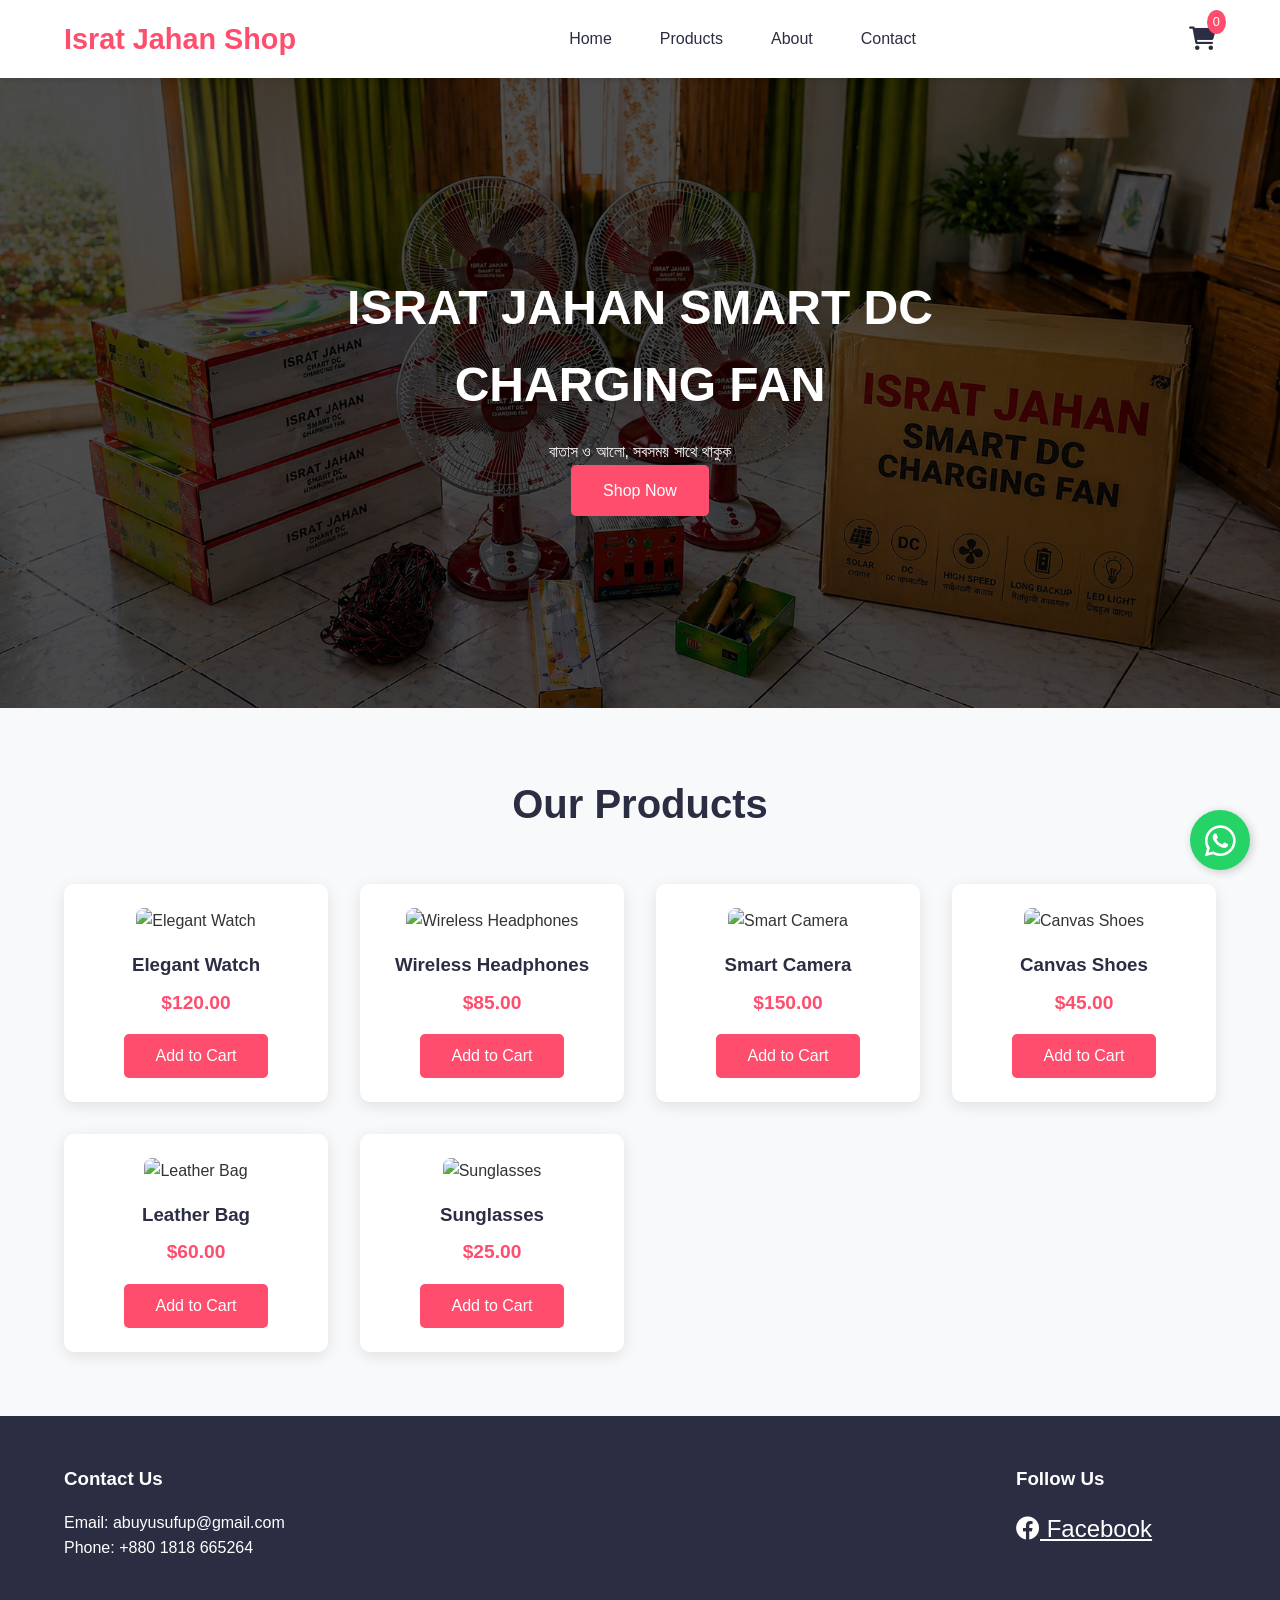
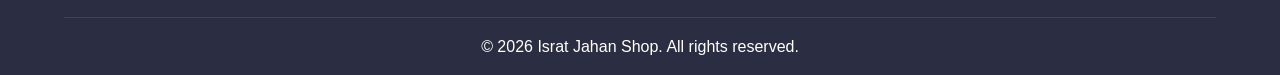
==== index.html @ 793a2854 "Add files via upload" ====
<!DOCTYPE html>
<html lang="en">
<head>
    <meta charset="UTF-8">
    <meta name="viewport" content="width=device-width, initial-scale=1.0">
    <title>Israt Jahan Shop - Premium Products</title>
    <link rel="stylesheet" href="style.css">
    <link rel="stylesheet" href="https://cdnjs.cloudflare.com/ajax/libs/font-awesome/6.0.0/css/all.min.css">
</head>
<body>
    <header>
        <nav>
            <div class="logo">
                <h1>Israt Jahan Shop</h1>
            </div>
            <ul class="nav-links" id="nav-links">
                <li><a href="index.html">Home</a></li>
                <li><a href="#products">Products</a></li>
                <li><a href="about.html">About</a></li>
                <li><a href="#contact">Contact</a></li>
            </ul>
            <div class="nav-extra">
                <div class="cart-icon" id="cart-icon">
                    <i class="fas fa-shopping-cart"></i>
                    <span id="cart-count">0</span>
                </div>
                <div class="menu-toggle" id="menu-toggle">
                    <i class="fas fa-bars"></i>
                </div>
            </div>
        </nav>
    </header>

    <main>
        <section class="hero">
            <div class="hero-content">
                <h2>ISRAT JAHAN SMART DC CHARGING FAN</h2>
                <p>বাতাস ও আলো, সবসময় সাথে থাকুক</p>
                <a href="#products" class="btn">Shop Now</a>
            </div>
        </section>

        <section id="products" class="products-section">
            <h2>Our Products</h2>
            <div class="product-grid" id="product-grid">
                <!-- Products will be dynamically loaded here -->
            </div>
        </section>
    </main>

    <div id="cart-modal" class="modal">
        <div class="modal-content">
            <span class="close-button">&times;</span>
            <h2>Your Shopping Cart</h2>
            <div id="cart-items">
                <!-- Cart items will be listed here -->
            </div>
            <div class="cart-total">
                Total: $<span id="cart-total-price">0.00</span>
            </div>
            
            <form id="checkout-form" class="checkout-form">
                <h3>Customer Details</h3>
                <div class="form-group">
                    <input type="text" id="cust-name" placeholder="Full Name" required>
                </div>
                <div class="form-group">
                    <input type="text" id="cust-phone" placeholder="Phone Number" required>
                </div>
                <div class="form-group">
                    <textarea id="cust-address" placeholder="Delivery Address" required></textarea>
                </div>
                <button type="submit" id="checkout-btn" class="btn">Place Order</button>
            </form>
        </div>
    </div>

    <div id="product-modal" class="modal">
        <div class="modal-content product-detail-content">
            <span class="close-product-modal close-button">&times;</span>
            <div id="product-detail-body">
                <!-- Product details will be loaded here -->
            </div>
        </div>
    </div>

    <footer id="contact">
        <div class="footer-content">
            <div class="footer-section">
                <h3>Contact Us</h3>
                <p>Email: abuyusufup@gmail.com</p>
                <p>Phone: +880 1818 665264</p>
            </div>
            <div class="footer-section">
                <h3>Follow Us</h3>
                <div class="social-links">
                    <a href="https://www.facebook.com/abuyusufshapon" target="_blank"><i class="fab fa-facebook"></i> Facebook</a>
                </div>
            </div>
        </div>
        <div class="footer-bottom">
            <p>&copy; 2026 Israt Jahan Shop. All rights reserved.</p>
        </div>
    </footer>

    <a href="https://wa.me/8801818665264" class="whatsapp-bubble" target="_blank">
        <i class="fab fa-whatsapp"></i>
    </a>

    <script src="script.js"></script>
</body>
</html>
---- style.css ----
:root {
    --primary-color: #ff4d6d;
    --secondary-color: #2b2d42;
    --accent-color: #8d99ae;
    --background-color: #f8f9fa;
    --text-color: #333;
    --white: #ffffff;
}

* {
    margin: 0;
    padding: 0;
    box-sizing: border-box;
    font-family: 'Segoe UI', Tahoma, Geneva, Verdana, sans-serif;
}

body {
    background-color: var(--background-color);
    color: var(--text-color);
    line-height: 1.6;
}

header {
    background-color: var(--white);
    padding: 1rem 5%;
    box-shadow: 0 2px 5px rgba(0,0,0,0.1);
    position: sticky;
    top: 0;
    z-index: 1000;
}

nav {
    display: flex;
    justify-content: space-between;
    align-items: center;
}

.logo h1 {
    color: var(--primary-color);
    font-size: 1.8rem;
    font-weight: bold;
}

.nav-links {
    display: flex;
    list-style: none;
}

.nav-links li {
    margin: 0 1.5rem;
}

.nav-links a {
    text-decoration: none;
    color: var(--secondary-color);
    font-weight: 500;
    transition: color 0.3s;
}

.nav-links a:hover, .nav-links a.active {
    color: var(--primary-color);
}

.cart-icon {
    position: relative;
    cursor: pointer;
    font-size: 1.5rem;
    color: var(--secondary-color);
}

#cart-count {
    position: absolute;
    top: -10px;
    right: -10px;
    background-color: var(--primary-color);
    color: var(--white);
    font-size: 0.8rem;
    padding: 2px 6px;
    border-radius: 50%;
}

.hero {
    height: 70vh;
    background: linear-gradient(rgba(0, 0, 0, 0.7), rgba(0, 0, 0, 0.7)), url('hero.jpg');
    background-size: cover;
    background-position: center;
    display: flex;
    align-items: center;
    justify-content: center;
    text-align: center;
    color: var(--white);
}

.hero-content {
    max-width: 800px;
    padding: 0 20px;
}

.hero-content h2 {
    font-size: 3rem;
    margin-bottom: 1rem;
}

.btn {
    display: inline-block;
    padding: 0.8rem 2rem;
    background-color: var(--primary-color);
    color: var(--white);
    text-decoration: none;
    border-radius: 5px;
    border: none;
    cursor: pointer;
    transition: background-color 0.3s;
    font-size: 1rem;
}

.btn:hover {
    background-color: #ff758f;
}

.products-section {
    padding: 4rem 5%;
    text-align: center;
}

.products-section h2 {
    margin-bottom: 3rem;
    font-size: 2.5rem;
    color: var(--secondary-color);
}

.about-section, .about-page {
    padding: 6rem 5%;
    background-color: var(--white);
    text-align: center;
    min-height: 60vh;
    display: flex;
    align-items: center;
    justify-content: center;
}

.about-content {
    max-width: 800px;
    margin: 0 auto;
}

.about-content h2 {
    font-size: 2.5rem;
    color: var(--secondary-color);
    margin-bottom: 2rem;
    position: relative;
    display: inline-block;
}

.about-content h2::after {
    content: '';
    position: absolute;
    bottom: -10px;
    left: 50%;
    transform: translateX(-50%);
    width: 60px;
    height: 3px;
    background-color: var(--primary-color);
}

.about-text {
    font-size: 1.1rem;
    color: #555;
    line-height: 1.8;
}

.about-text p {
    margin-bottom: 1.5rem;
}

.product-grid {
    display: grid;
    grid-template-columns: repeat(auto-fit, minmax(250px, 1fr));
    gap: 2rem;
}

.product-card {
    background-color: var(--white);
    padding: 1.5rem;
    border-radius: 10px;
    box-shadow: 0 4px 15px rgba(0,0,0,0.1);
    transition: transform 0.3s;
}

.product-card:hover {
    transform: translateY(-5px);
}

.product-card img {
    width: 100%;
    height: 200px;
    object-fit: cover;
    border-radius: 8px;
    margin-bottom: 1rem;
}

.product-card h3 {
    margin-bottom: 0.5rem;
    color: var(--secondary-color);
}

.product-card .price {
    font-size: 1.2rem;
    color: var(--primary-color);
    font-weight: bold;
    margin-bottom: 1rem;
}

/* Modal Styling */
.modal {
    display: none;
    position: fixed;
    z-index: 2000;
    left: 0;
    top: 0;
    width: 100%;
    height: 100%;
    background-color: rgba(0,0,0,0.5);
}

.modal-content {
    background-color: var(--white);
    margin: 2% auto;
    padding: 2rem;
    width: 90%;
    max-width: 500px;
    border-radius: 10px;
    position: relative;
    max-height: 90vh;
    overflow-y: auto;
}

.close-button {
    position: absolute;
    right: 20px;
    top: 10px;
    font-size: 2rem;
    cursor: pointer;
}

#cart-items {
    margin: 2rem 0;
}

.cart-item {
    display: flex;
    justify-content: space-between;
    align-items: center;
    margin-bottom: 1rem;
    border-bottom: 1px solid #eee;
    padding-bottom: 0.5rem;
}

.remove-btn {
    padding: 0.2rem 0.5rem;
    background-color: #666;
    color: var(--white);
    border: none;
    border-radius: 3px;
    cursor: pointer;
    font-size: 0.8rem;
    transition: background-color 0.3s;
}

.remove-btn:hover {
    background-color: #444;
}

.cart-total {
    font-size: 1.5rem;
    font-weight: bold;
    text-align: right;
    margin-bottom: 1.5rem;
}

.checkout-form {
    border-top: 1px solid #eee;
    padding-top: 1.5rem;
}

.checkout-form h3 {
    margin-bottom: 1rem;
    color: var(--secondary-color);
}

.form-group {
    margin-bottom: 1rem;
}

.form-group input, .form-group textarea {
    width: 100%;
    padding: 0.8rem;
    border: 1px solid #ddd;
    border-radius: 5px;
    font-size: 1rem;
}

.form-group textarea {
    height: 80px;
    resize: vertical;
}

#checkout-btn {
    width: 100%;
}

footer {
    background-color: var(--secondary-color);
    color: var(--white);
    padding: 3rem 5% 1rem;
}

.footer-content {
    display: flex;
    justify-content: space-between;
    flex-wrap: wrap;
    margin-bottom: 2rem;
}

.footer-section {
    margin-bottom: 1.5rem;
    min-width: 200px;
}

.footer-section h3 {
    margin-bottom: 1rem;
}

.social-links a {
    color: var(--white);
    font-size: 1.5rem;
    margin-right: 1rem;
    transition: color 0.3s;
}

.social-links a:hover {
    color: var(--primary-color);
}

.footer-bottom {
    text-align: center;
    border-top: 1px solid rgba(255,255,255,0.1);
    padding-top: 1rem;
}

.nav-extra {
    display: flex;
    align-items: center;
    gap: 1.5rem;
}

.menu-toggle {
    display: none;
    font-size: 1.5rem;
    cursor: pointer;
    color: var(--secondary-color);
}

@media (max-width: 768px) {
    .menu-toggle {
        display: block;
    }

    .nav-links {
        position: fixed;
        top: 70px; /* Header height */
        right: -100%;
        width: 70%;
        height: calc(100vh - 70px);
        background-color: var(--white);
        flex-direction: column;
        align-items: center;
        padding-top: 2rem;
        box-shadow: -5px 0 10px rgba(0,0,0,0.1);
        transition: right 0.3s ease-in-out;
        z-index: 999;
    }

    .nav-links.active {
        right: 0;
    }

    .nav-links li {
        margin: 1.5rem 0;
    }

    .hero-content h2 {
        font-size: 2rem;
    }
}

.product-detail-content {
    max-width: 800px;
    width: 95%;
}

.product-detail-grid {
    display: grid;
    grid-template-columns: 1fr 1fr;
    gap: 2rem;
    align-items: start;
}

.product-detail-image img {
    width: 100%;
    border-radius: 10px;
    box-shadow: 0 5px 15px rgba(0,0,0,0.1);
}

.product-detail-info h2 {
    font-size: 2rem;
    color: var(--secondary-color);
    margin-bottom: 1rem;
}

.product-detail-info .price {
    font-size: 1.5rem;
    color: var(--primary-color);
    font-weight: bold;
    margin-bottom: 1.5rem;
}

.product-detail-info .description {
    margin-bottom: 2rem;
    color: #666;
    line-height: 1.6;
}

.product-detail-actions {
    display: flex;
    gap: 1rem;
}

@media (max-width: 600px) {
    .product-detail-grid {
        grid-template-columns: 1fr;
    }
}

.whatsapp-bubble {
    position: fixed;
    bottom: 30px;
    right: 30px;
    background-color: #25d366;
    color: white;
    width: 60px;
    height: 60px;
    border-radius: 50%;
    display: flex;
    align-items: center;
    justify-content: center;
    font-size: 35px;
    box-shadow: 2px 2px 10px rgba(0,0,0,0.2);
    z-index: 3000;
    transition: transform 0.3s, background-color 0.3s;
    text-decoration: none;
}

.whatsapp-bubble:hover {
    transform: scale(1.1);
    background-color: #128c7e;
    color: white;
}
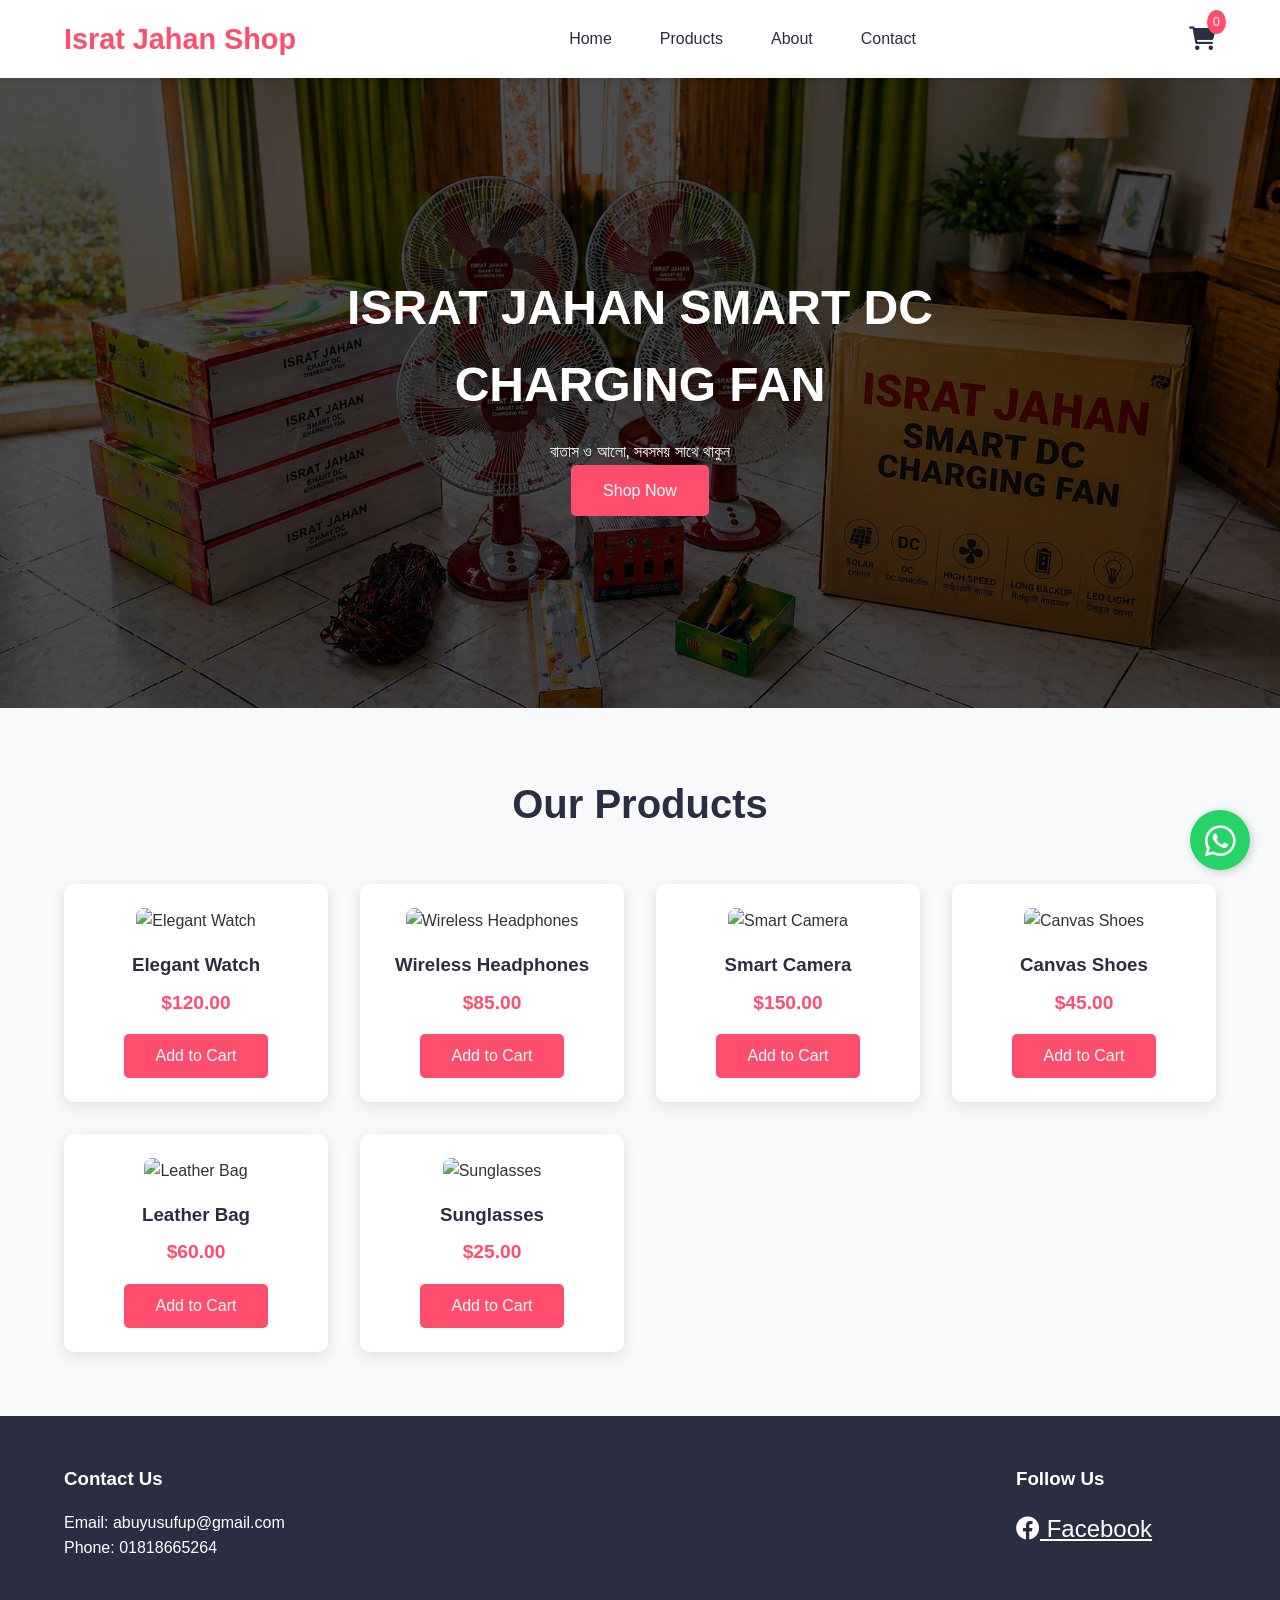
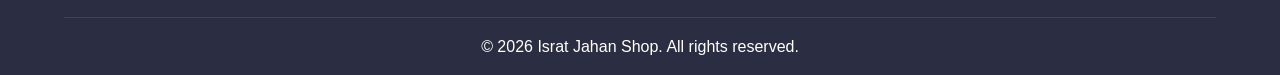
==== commit fdc8e578: "Add files via upload" ====
--- a/index.html
+++ b/index.html
@@ -67,9 +67,13 @@
                 <div class="form-group">
                     <input type="text" id="cust-phone" placeholder="Phone Number" required>
                 </div>
-                <div class="form-group">
+                <div class="form-group location-group">
                     <textarea id="cust-address" placeholder="Delivery Address" required></textarea>
+                    <button type="button" id="locate-me-btn" class="locate-btn" title="Auto-locate my position">
+                        <i class="fas fa-map-marker-alt"></i> Locate Me
+                    </button>
                 </div>
+                <p id="location-status" class="location-status"></p>
                 <button type="submit" id="checkout-btn" class="btn">Place Order</button>
             </form>
         </div>
--- a/style.css
+++ b/style.css
@@ -171,6 +171,69 @@
 
 .about-text p {
     margin-bottom: 1.5rem;
+}
+
+/* About Page Table Styling */
+.about-features-table {
+    width: 100%;
+    max-width: 600px;
+    margin: 2rem auto;
+    border-collapse: collapse;
+    background: #fff;
+    box-shadow: 0 4px 15px rgba(0,0,0,0.05);
+    border-radius: 10px;
+    overflow: hidden;
+}
+
+.about-features-table tr {
+    border-bottom: 1px solid #eee;
+}
+
+.about-features-table tr:last-child {
+    border-bottom: none;
+}
+
+.about-features-table td {
+    padding: 1.2rem;
+    text-align: left;
+}
+
+.about-features-table td:first-child {
+    font-weight: bold;
+    color: var(--primary-color);
+    width: 40%;
+    background-color: #fff9fa;
+}
+
+.about-highlight {
+    font-size: 1.3rem;
+    color: var(--secondary-color);
+    font-weight: bold;
+    margin-bottom: 1.5rem;
+    display: block;
+}
+
+.package-list {
+    list-style: none;
+    padding: 0;
+    display: inline-block;
+    text-align: left;
+    margin: 1rem 0;
+}
+
+.package-list li {
+    margin-bottom: 0.5rem;
+}
+
+.offer-price {
+    font-size: 1.5rem;
+    color: var(--primary-color);
+    font-weight: bold;
+    margin-top: 2rem;
+    padding: 1rem;
+    border: 2px dashed var(--primary-color);
+    display: inline-block;
+    border-radius: 5px;
 }
 
 .product-grid {
@@ -303,6 +366,48 @@
 .form-group textarea {
     height: 80px;
     resize: vertical;
+}
+
+.location-group {
+    position: relative;
+    display: flex;
+    flex-direction: column;
+    gap: 0.5rem;
+}
+
+.locate-btn {
+    background-color: var(--secondary-color);
+    color: white;
+    border: none;
+    padding: 8px 15px;
+    border-radius: 5px;
+    cursor: pointer;
+    font-size: 0.9rem;
+    display: flex;
+    align-items: center;
+    justify-content: center;
+    gap: 8px;
+    transition: background-color 0.3s;
+    align-self: flex-end;
+}
+
+.locate-btn:hover {
+    background-color: var(--primary-color);
+}
+
+.location-status {
+    font-size: 0.85rem;
+    margin-bottom: 1rem;
+    color: #666;
+    text-align: left;
+}
+
+.location-status.error {
+    color: #ff4d4d;
+}
+
+.location-status.success {
+    color: #2ecc71;
 }
 
 #checkout-btn {
@@ -461,8 +566,119 @@
     text-decoration: none;
 }
 
-.whatsapp-bubble:hover {
-    transform: scale(1.1);
-    background-color: #128c7e;
+/* Admin Styles */
+.admin-body {
+    background-color: #f0f2f5;
+}
+
+.admin-main {
+    padding: 2rem 5%;
+}
+
+.admin-container {
+    background-color: var(--white);
+    padding: 2rem;
+    border-radius: 10px;
+    box-shadow: 0 2px 10px rgba(0,0,0,0.05);
+}
+
+.admin-header {
+    display: flex;
+    justify-content: space-between;
+    align-items: center;
+    margin-bottom: 2rem;
+}
+
+.admin-table {
+    width: 100%;
+    border-collapse: collapse;
+    margin-top: 1rem;
+}
+
+.admin-table th, .admin-table td {
+    padding: 1rem;
+    text-align: left;
+    border-bottom: 1px solid #eee;
+}
+
+.admin-table th {
+    background-color: #f8f9fa;
+    color: var(--secondary-color);
+    font-weight: 600;
+}
+
+.admin-table img {
+    width: 50px;
+    height: 50px;
+    object-fit: cover;
+    border-radius: 5px;
+}
+
+.admin-actions {
+    display: flex;
+    gap: 0.5rem;
+}
+
+.edit-btn {
+    background-color: #3498db;
     color: white;
-}
+    border: none;
+    padding: 5px 10px;
+    border-radius: 3px;
+    cursor: pointer;
+}
+
+.delete-btn {
+    background-color: #e74c3c;
+    color: white;
+    border: none;
+    padding: 5px 10px;
+    border-radius: 3px;
+    cursor: pointer;
+}
+
+.admin-form .form-group {
+    margin-bottom: 1.5rem;
+}
+
+.admin-form label {
+    display: block;
+    margin-bottom: 0.5rem;
+    font-weight: 500;
+}
+
+.admin-form input, .admin-form textarea {
+    width: 100%;
+    padding: 0.8rem;
+    border: 1px solid #ddd;
+    border-radius: 5px;
+}
+
+.upload-container {
+    display: flex;
+    gap: 0.5rem;
+}
+
+.upload-btn {
+    background-color: var(--secondary-color);
+    color: white;
+    padding: 0.8rem 1.5rem;
+    border-radius: 5px;
+    cursor: pointer;
+    display: flex;
+    align-items: center;
+    gap: 0.5rem;
+    white-space: nowrap;
+    transition: background-color 0.3s;
+}
+
+.upload-btn:hover {
+    background-color: var(--primary-color);
+}
+
+@media (max-width: 600px) {
+    .admin-table th:nth-child(3), 
+    .admin-table td:nth-child(3) {
+        display: none;
+    }
+}
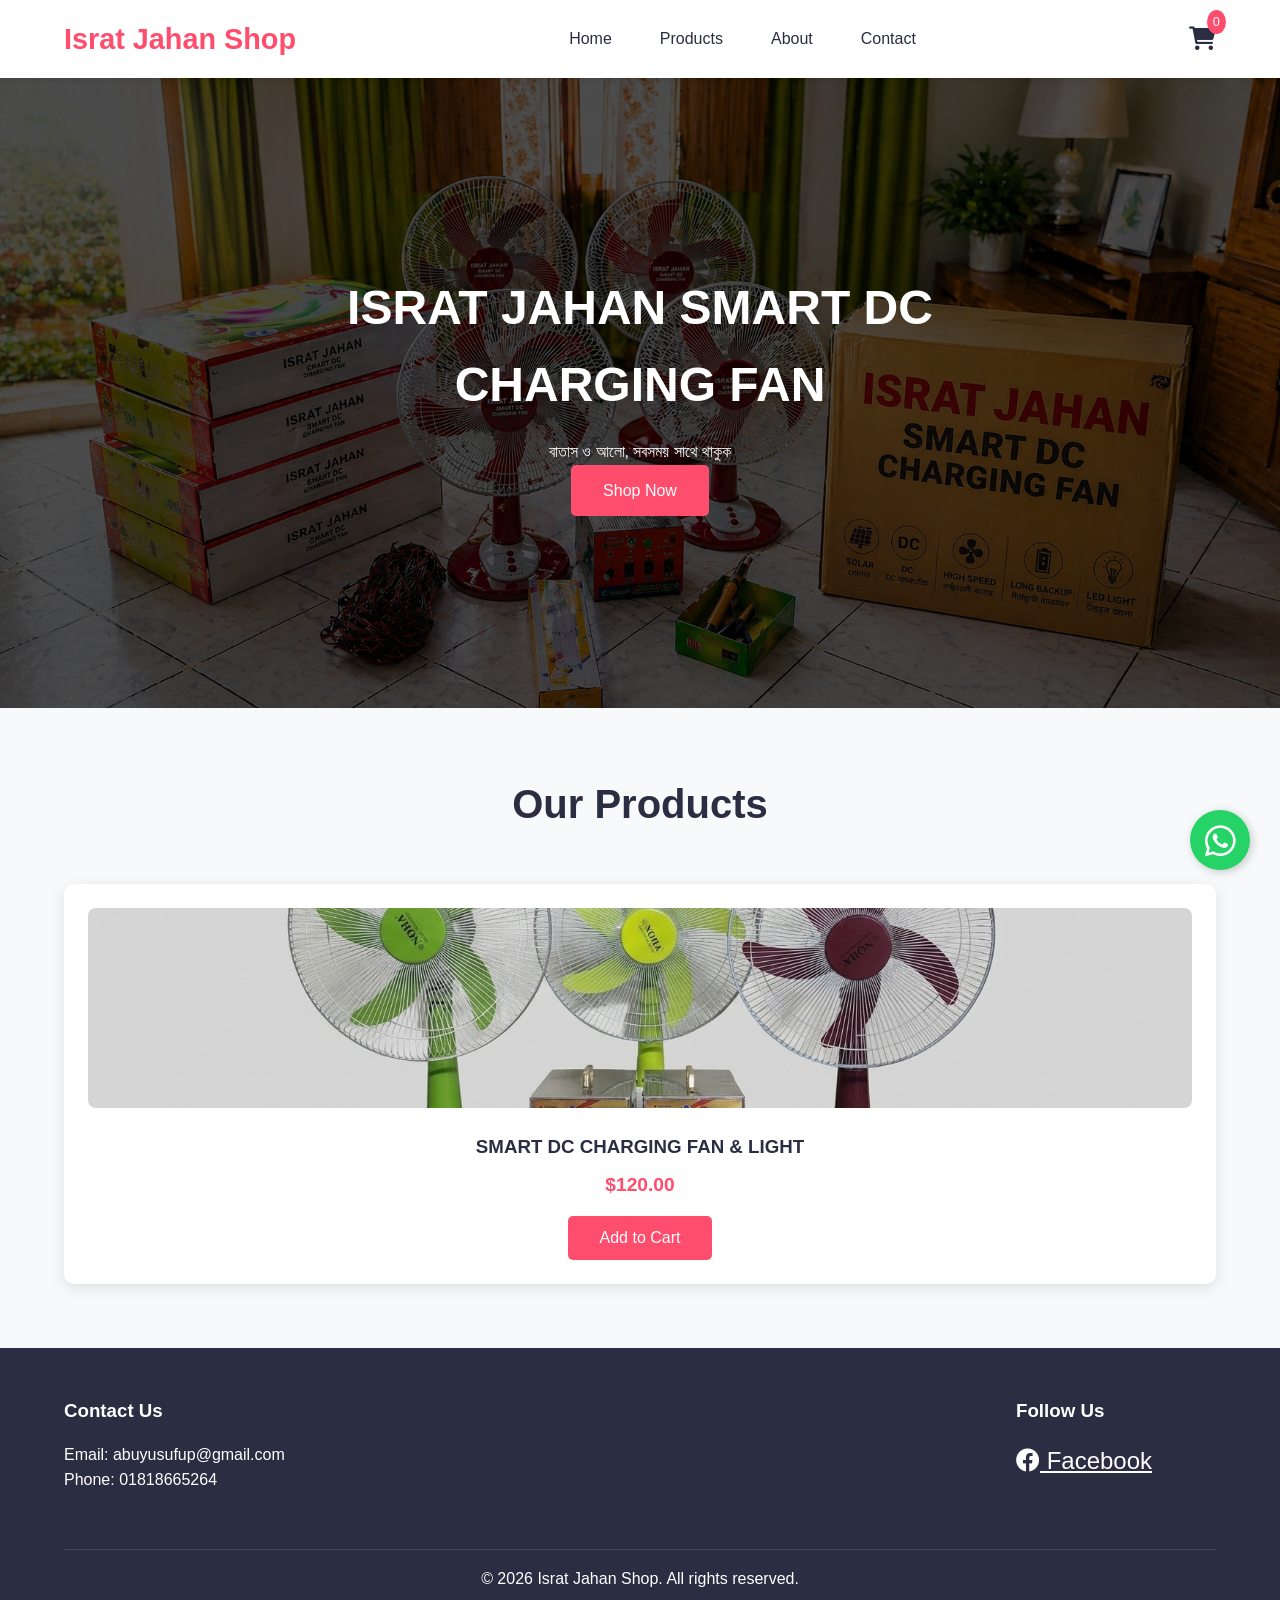
==== commit d5e80796: "Add files via upload" ====
--- a/index.html
+++ b/index.html
@@ -111,6 +111,7 @@
         <i class="fab fa-whatsapp"></i>
     </a>
 
+    <script src="data.js"></script>
     <script src="script.js"></script>
 </body>
 </html>
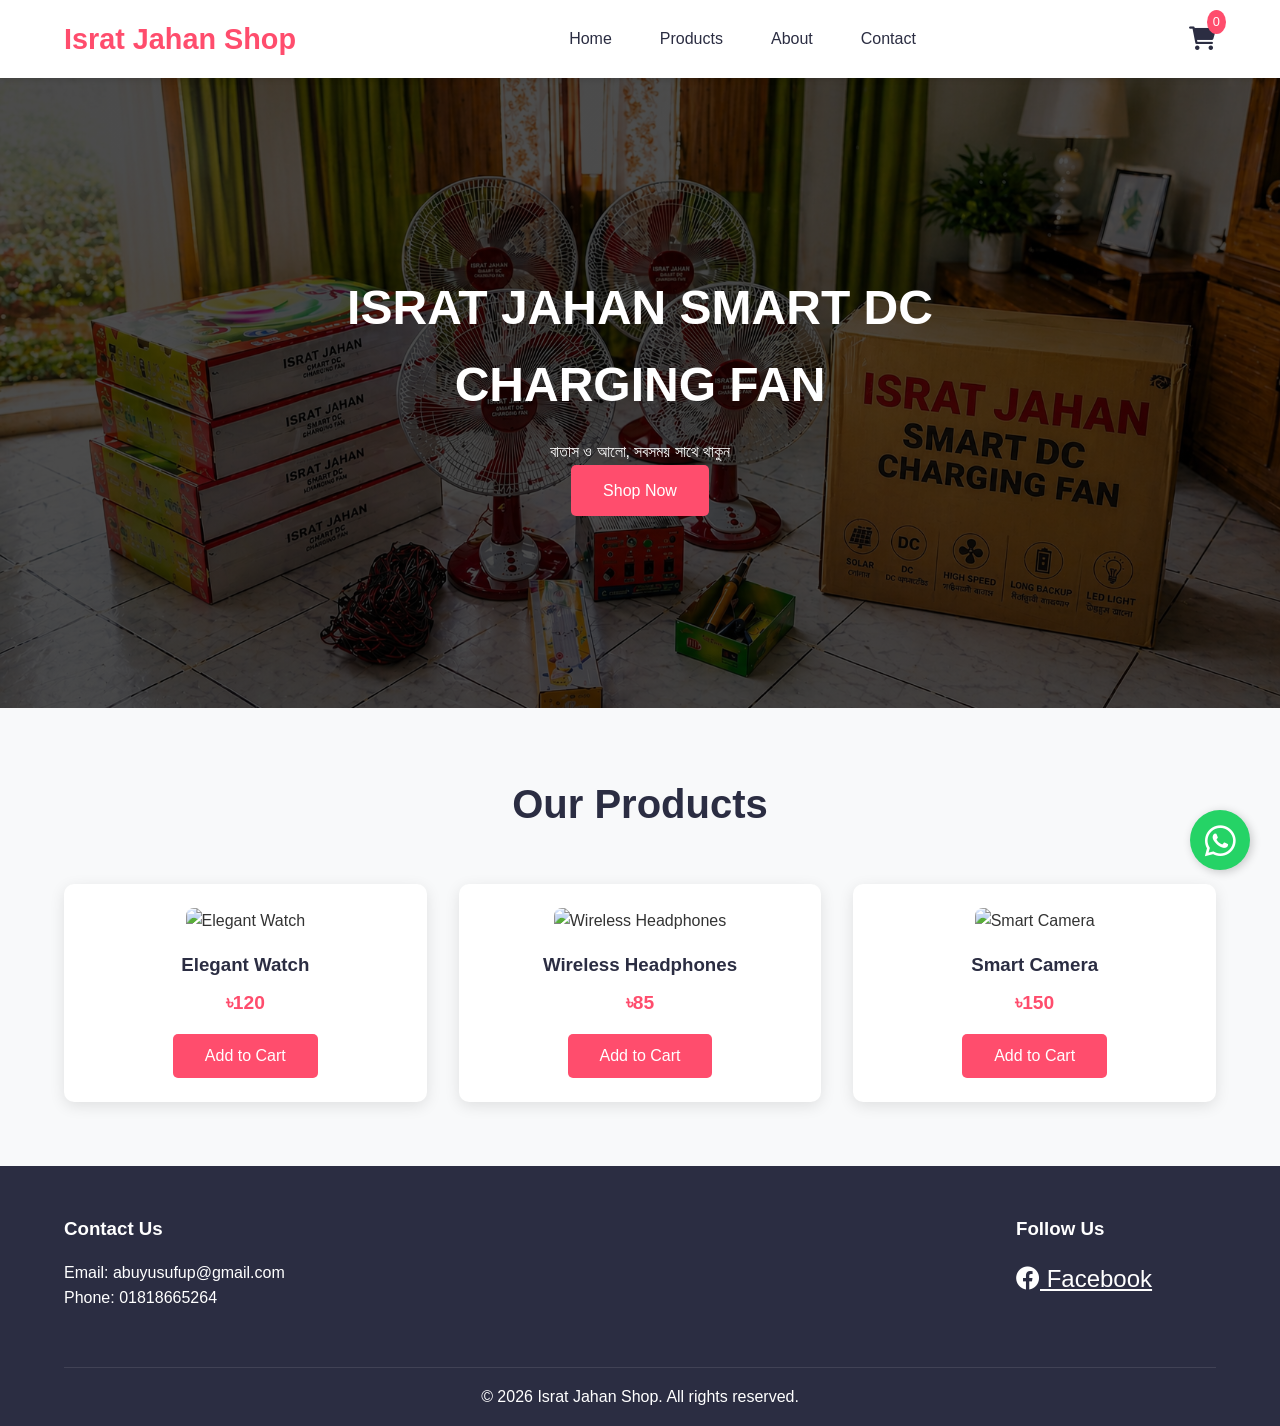
==== commit adfc4260: "Add files via upload" ====
--- a/index.html
+++ b/index.html
@@ -56,7 +56,7 @@
                 <!-- Cart items will be listed here -->
             </div>
             <div class="cart-total">
-                Total: $<span id="cart-total-price">0.00</span>
+                Total: ৳<span id="cart-total-price">0</span>
             </div>
             
             <form id="checkout-form" class="checkout-form">
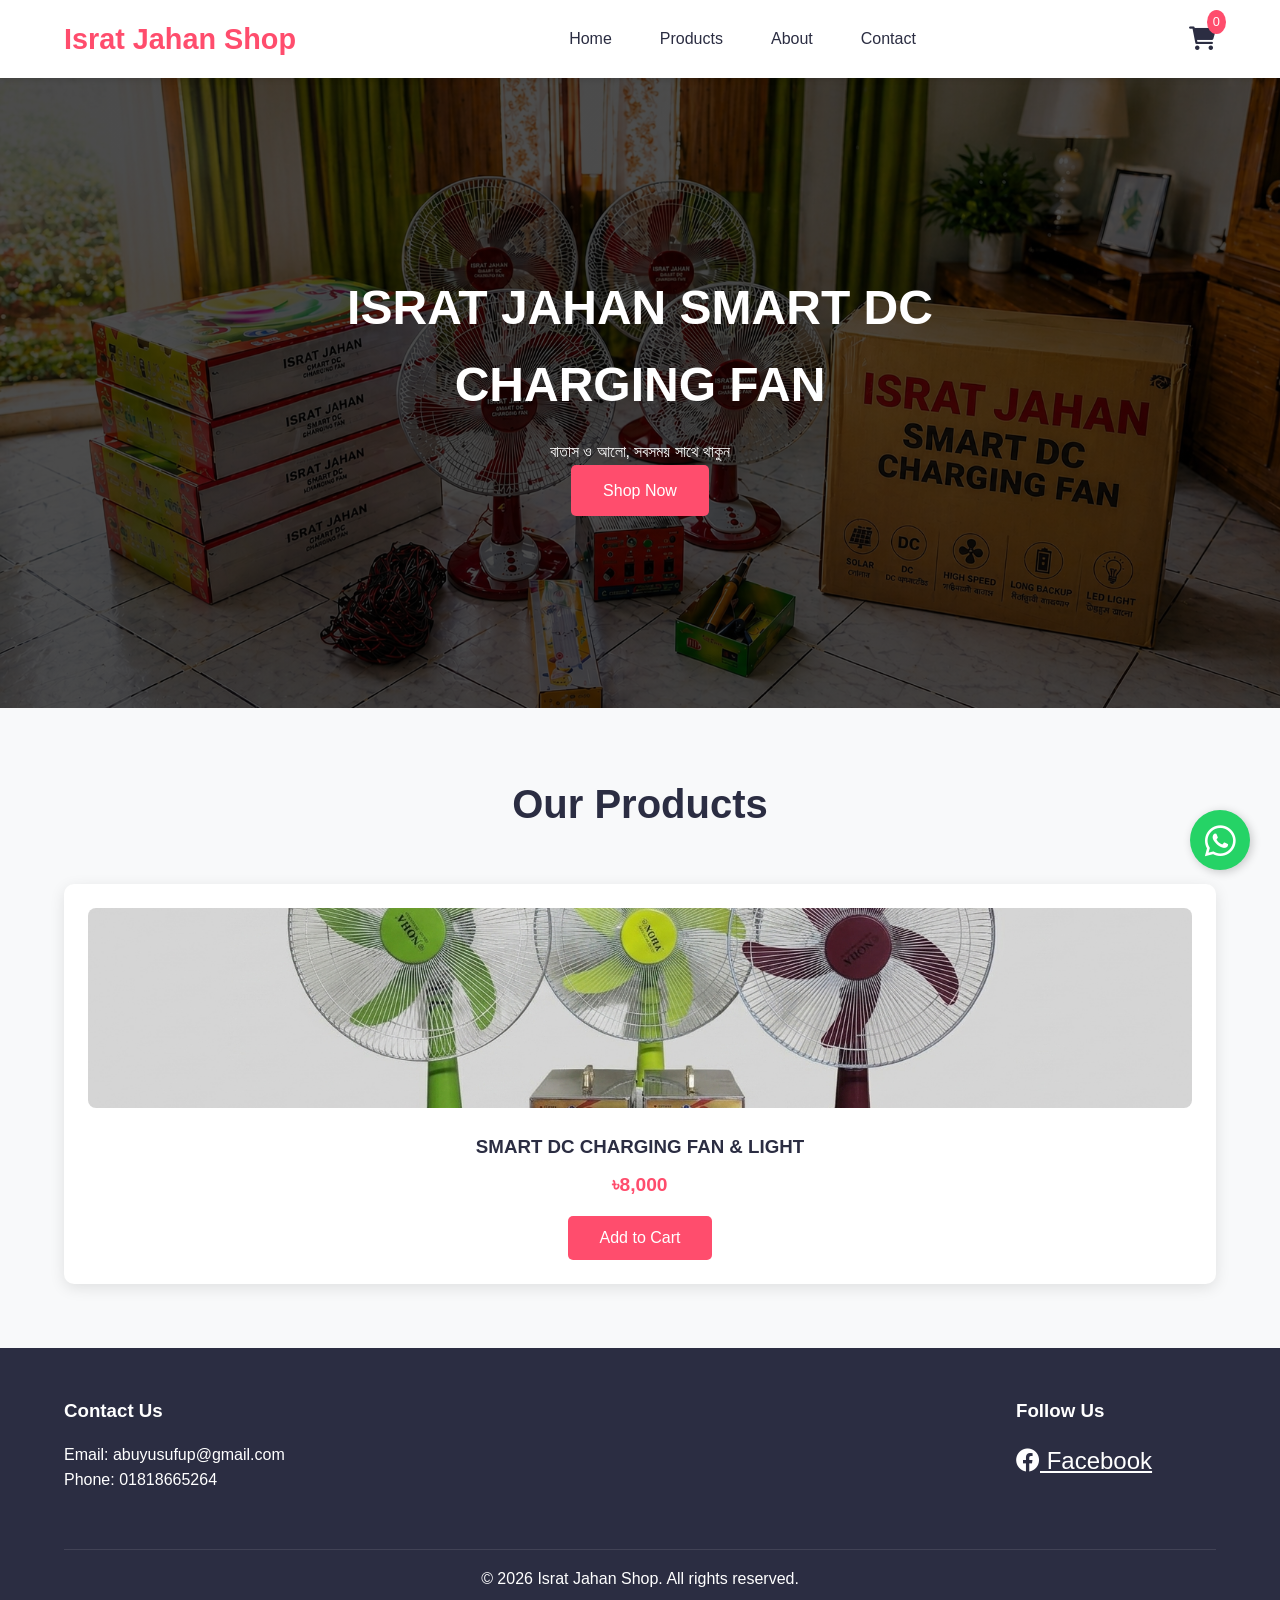
==== commit 5423dbc6: "Add files via upload" ====
--- a/index.html
+++ b/index.html
@@ -104,6 +104,7 @@
         </div>
         <div class="footer-bottom">
             <p>&copy; 2026 Israt Jahan Shop. All rights reserved.</p>
+            <button onclick="resetData()" class="reset-link-btn"><i class="fas fa-sync"></i> Reset Browser Memory</button>
         </div>
     </footer>
 
--- a/style.css
+++ b/style.css
@@ -451,6 +451,26 @@
     text-align: center;
     border-top: 1px solid rgba(255,255,255,0.1);
     padding-top: 1rem;
+    display: flex;
+    flex-direction: column;
+    align-items: center;
+    gap: 0.5rem;
+}
+
+.reset-link-btn {
+    background: none;
+    border: none;
+    color: rgba(255,255,255,0.5);
+    font-size: 0.8rem;
+    cursor: pointer;
+    transition: color 0.3s;
+    display: flex;
+    align-items: center;
+    gap: 0.5rem;
+}
+
+.reset-link-btn:hover {
+    color: var(--white);
 }
 
 .nav-extra {
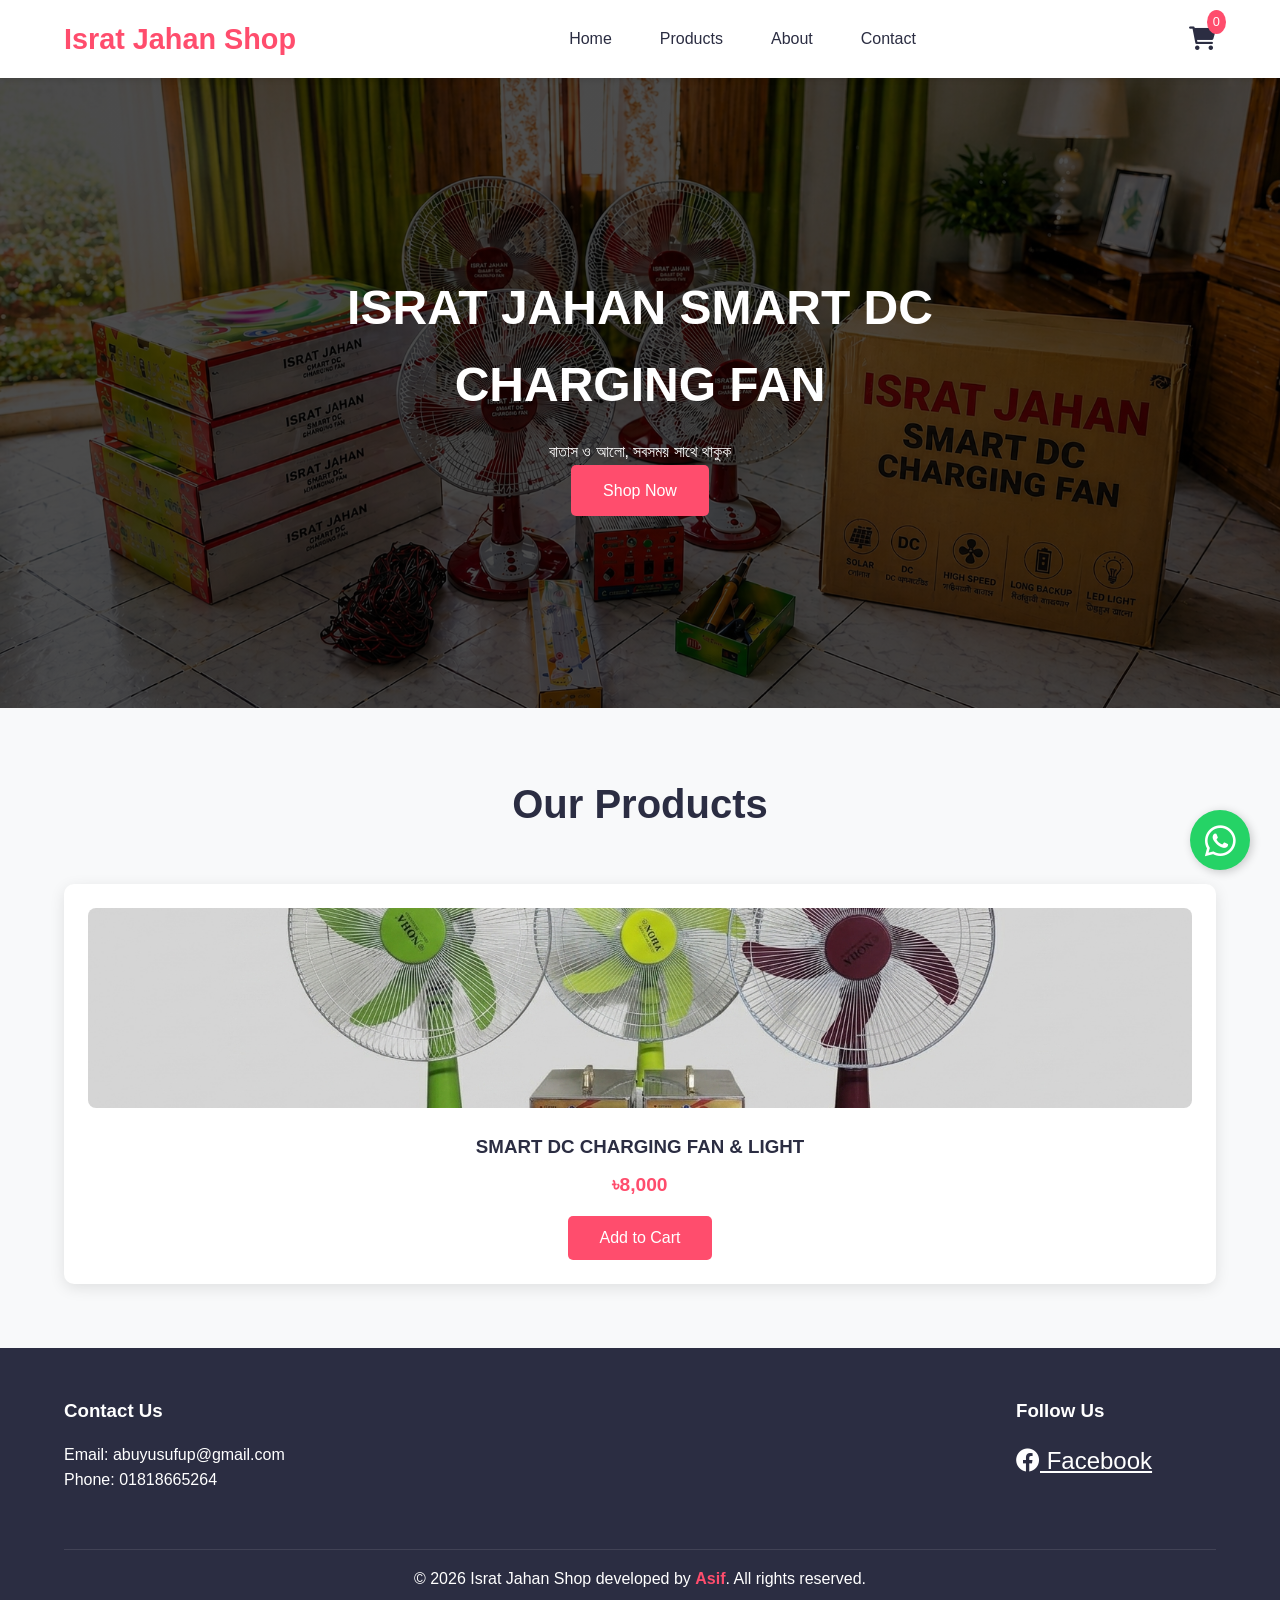
==== commit ae97d14c: "Add files via upload" ====
--- a/index.html
+++ b/index.html
@@ -103,7 +103,7 @@
             </div>
         </div>
         <div class="footer-bottom">
-            <p>&copy; 2026 Israt Jahan Shop. All rights reserved.</p>
+            <p>&copy; 2026 Israt Jahan Shop developed by <a href="https://www.facebook.com/nishad.hossain.1004" target="_blank" class="dev-link">Asif</a>. All rights reserved.</p>
             <button onclick="resetData()" class="reset-link-btn"><i class="fas fa-sync"></i> Reset Browser Memory</button>
         </div>
     </footer>
--- a/style.css
+++ b/style.css
@@ -471,6 +471,18 @@
 
 .reset-link-btn:hover {
     color: var(--white);
+}
+
+.dev-link {
+    color: var(--primary-color);
+    text-decoration: none;
+    font-weight: 600;
+    transition: color 0.3s, text-decoration 0.3s;
+}
+
+.dev-link:hover {
+    color: var(--white);
+    text-decoration: underline;
 }
 
 .nav-extra {
